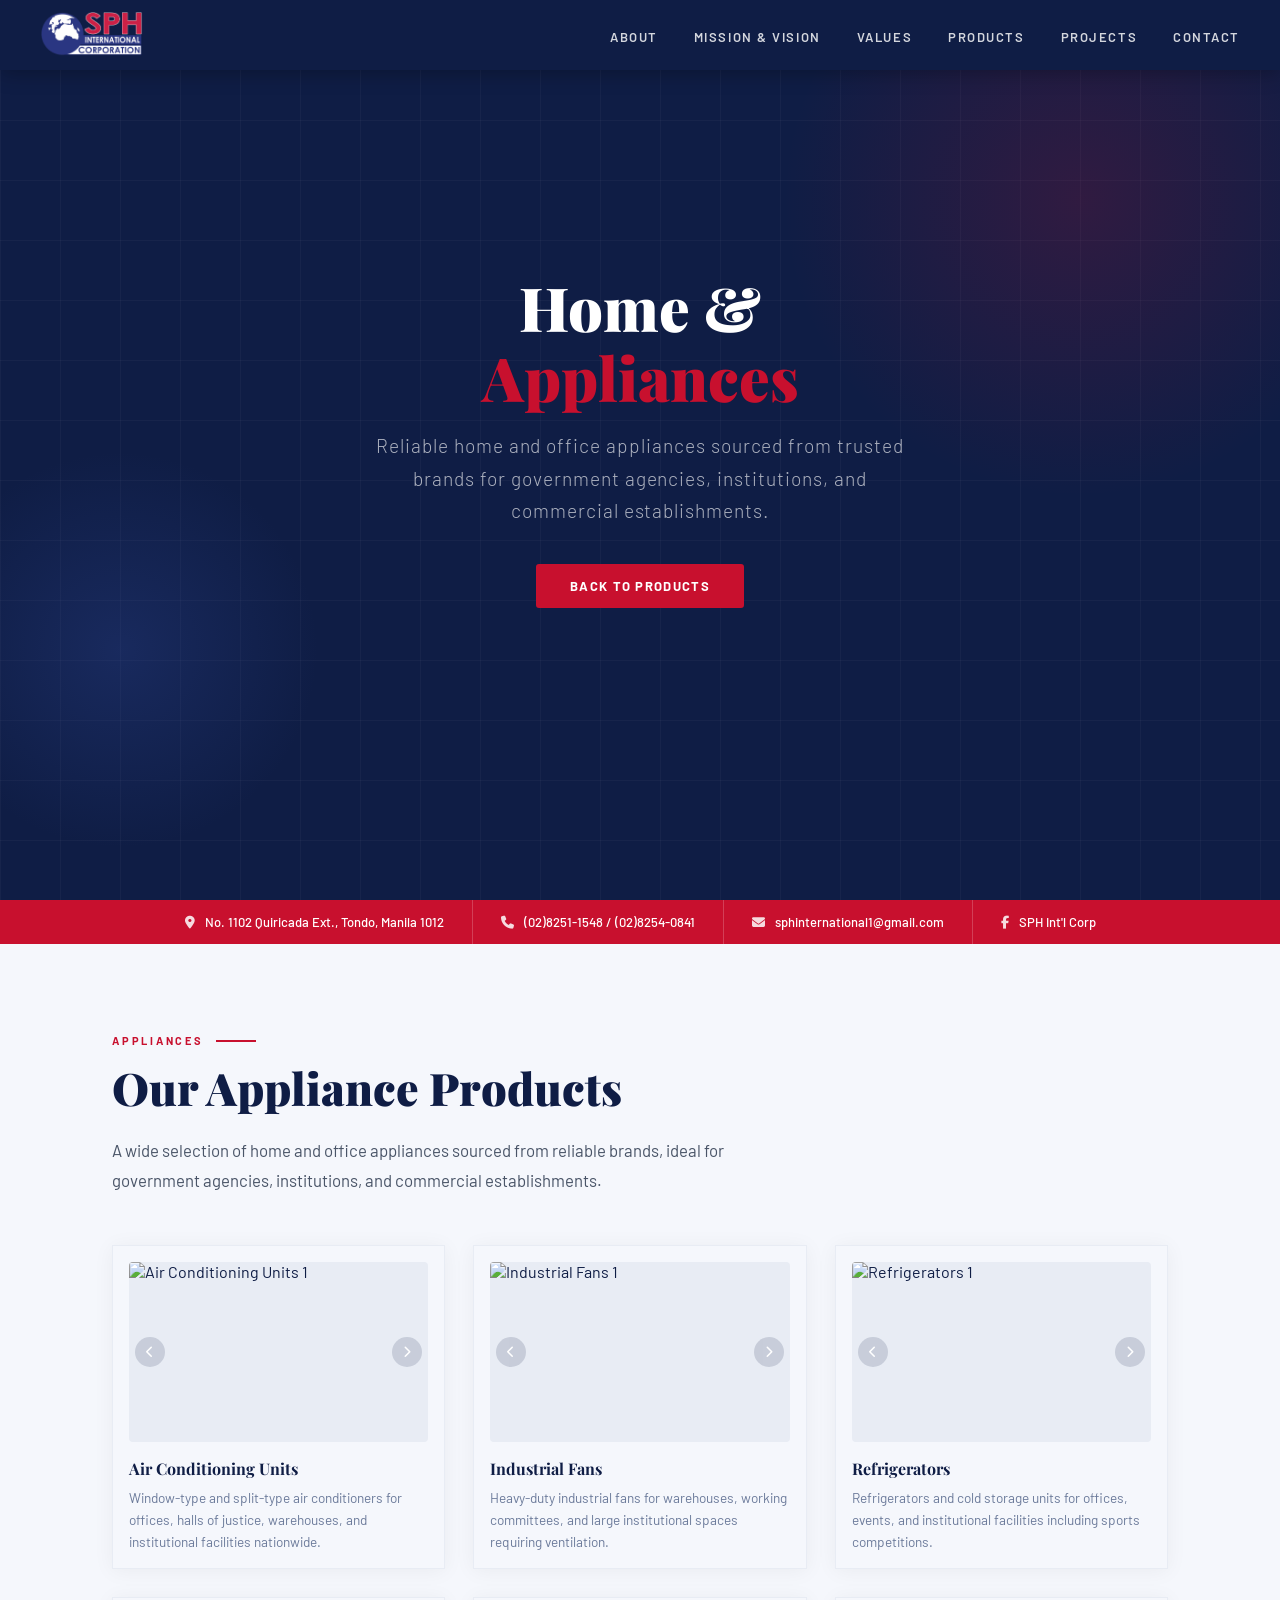
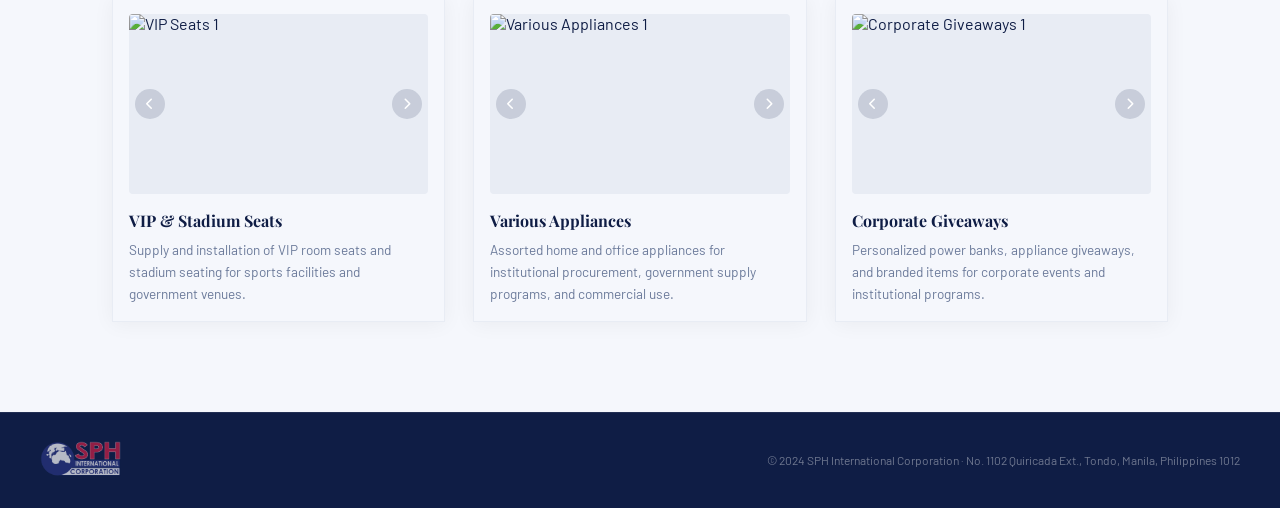
==== appliances.html @ 60ab0a53 "product-slideshow" ====
<!DOCTYPE html>
<html lang="en">
<head>
<meta charset="UTF-8">
<meta name="viewport" content="width=device-width, initial-scale=1.0">
<title>Appliances - SPH International Corporation</title>
<link rel="preconnect" href="https://fonts.googleapis.com">
<link href="https://fonts.googleapis.com/css2?family=Playfair+Display:wght@700;900&family=Barlow:wght@300;400;500;600;700&display=swap" rel="stylesheet">
<link rel="stylesheet" href="https://cdnjs.cloudflare.com/ajax/libs/font-awesome/6.4.0/css/all.min.css">
<link rel="stylesheet" href="style.css">
</head>
<body class="product-page">

<!-- NAV -->
<nav>
  <div class="nav-logo">
    <a href="index.html"><img src="src/sph1.png" alt="SPH International Corporation"></a>
  </div>
  <ul class="nav-links" id="navLinks">
    <li><a href="index.html#about">About</a></li>
    <li><a href="index.html#mission">Mission & Vision</a></li>
    <li><a href="index.html#values">Values</a></li>
    <li><a href="index.html#products">Products</a></li>
    <li><a href="index.html#projects">Projects</a></li>
    <li><a href="index.html#contact">Contact</a></li>
  </ul>
  <div class="hamburger" id="hamburger" onclick="toggleNav()">
    <span></span><span></span><span></span>
  </div>
</nav>

<!-- HERO -->
<section class="hero">
  <div class="hero-grid"></div>
  <div class="hero-accent"></div>
  <div class="hero-accent2"></div>
  <div class="hero-content">
    <h1 class="hero-tagline">Home &<br><span>Appliances</span></h1>
    <p class="hero-sub">Reliable home and office appliances sourced from trusted brands for government agencies, institutions, and commercial establishments.</p>
    <div class="hero-cta">
      <a href="index.html#products" class="btn btn-red">Back to Products</a>
    </div>
  </div>
</section>

<!-- CONTACT BAR -->
<div class="contact-bar">
  <div class="contact-item">
    <i class="fas fa-map-marker-alt"></i>
    <a href="https://maps.app.goo.gl/wtPegKEpS8rx8wV39" target="_blank" rel="noopener noreferrer">No. 1102 Quiricada Ext., Tondo, Manila 1012</a>
  </div>
  <div class="contact-item">
    <i class="fas fa-phone"></i>
    (02)8251-1548 / (02)8254-0841
  </div>
  <div class="contact-item">
    <i class="fas fa-envelope"></i>
    <a href="https://mail.google.com/mail/?view=cm&to=sphinternational1@gmail.com" target="_blank">sphinternational1@gmail.com</a>
  </div>
  <div class="contact-item">
    <i class="fa-brands fa-facebook-f"></i>
    <a href="https://www.facebook.com/sphic.corp" target="_blank" rel="noopener noreferrer">SPH Int'l Corp</a>
  </div>
</div>

<!-- PRODUCTS -->
<section id="products" class="products-section">
  <div class="container">
    <div class="reveal">
      <div class="section-label">Appliances</div>
      <h2>Our Appliance Products</h2>
      <p class="lead">A wide selection of home and office appliances sourced from reliable brands, ideal for government agencies, institutions, and commercial establishments.</p>
    </div>
    <div class="products-grid">
      <div class="product-card reveal">
        <div class="product-image card-slider" id="airconSlider">
          <div class="card-slides">
            <img src="src/products/appliances/aircon.jpg" alt="Air Conditioning Units 1">
            <img src="src/products/appliances/aircon-2.jpg" alt="Air Conditioning Units 2">
            <img src="src/products/appliances/aircon-3.jpg" alt="Air Conditioning Units 3">
          </div>
          <button class="card-prev" onclick="cardSlide('airconSlider',-1)"><i class="fas fa-chevron-left"></i></button>
          <button class="card-next" onclick="cardSlide('airconSlider',1)"><i class="fas fa-chevron-right"></i></button>
        </div>
        <h3>Air Conditioning Units</h3>
        <p>Window-type and split-type air conditioners for offices, halls of justice, warehouses, and institutional facilities nationwide.</p>
      </div>
      <div class="product-card reveal">
        <div class="product-image card-slider" id="fansSlider">
          <div class="card-slides">
            <img src="src/products/appliances/fans.jpg" alt="Industrial Fans 1">
            <img src="src/products/appliances/fans-2.jpg" alt="Industrial Fans 2">
            <img src="src/products/appliances/fans-3.jpg" alt="Industrial Fans 3">
          </div>
          <button class="card-prev" onclick="cardSlide('fansSlider',-1)"><i class="fas fa-chevron-left"></i></button>
          <button class="card-next" onclick="cardSlide('fansSlider',1)"><i class="fas fa-chevron-right"></i></button>
        </div>
        <h3>Industrial Fans</h3>
        <p>Heavy-duty industrial fans for warehouses, working committees, and large institutional spaces requiring ventilation.</p>
      </div>
      <div class="product-card reveal">
        <div class="product-image card-slider" id="fridgeSlider">
          <div class="card-slides">
            <img src="src/products/appliances/refrigerators.jpg" alt="Refrigerators 1">
            <img src="src/products/appliances/refrigerators-2.jpg" alt="Refrigerators 2">
            <img src="src/products/appliances/refrigerators-3.jpg" alt="Refrigerators 3">
          </div>
          <button class="card-prev" onclick="cardSlide('fridgeSlider',-1)"><i class="fas fa-chevron-left"></i></button>
          <button class="card-next" onclick="cardSlide('fridgeSlider',1)"><i class="fas fa-chevron-right"></i></button>
        </div>
        <h3>Refrigerators</h3>
        <p>Refrigerators and cold storage units for offices, events, and institutional facilities including sports competitions.</p>
      </div>
      <div class="product-card reveal">
        <div class="product-image card-slider" id="vipSlider">
          <div class="card-slides">
            <img src="src/products/appliances/vip-seats.jpg" alt="VIP Seats 1">
            <img src="src/products/appliances/vip-seats-2.jpg" alt="VIP Seats 2">
            <img src="src/products/appliances/vip-seats-3.jpg" alt="VIP Seats 3">
          </div>
          <button class="card-prev" onclick="cardSlide('vipSlider',-1)"><i class="fas fa-chevron-left"></i></button>
          <button class="card-next" onclick="cardSlide('vipSlider',1)"><i class="fas fa-chevron-right"></i></button>
        </div>
        <h3>VIP & Stadium Seats</h3>
        <p>Supply and installation of VIP room seats and stadium seating for sports facilities and government venues.</p>
      </div>
      <div class="product-card reveal">
        <div class="product-image card-slider" id="variousSlider">
          <div class="card-slides">
            <img src="src/products/appliances/various.jpg" alt="Various Appliances 1">
            <img src="src/products/appliances/various-2.jpg" alt="Various Appliances 2">
            <img src="src/products/appliances/various-3.jpg" alt="Various Appliances 3">
          </div>
          <button class="card-prev" onclick="cardSlide('variousSlider',-1)"><i class="fas fa-chevron-left"></i></button>
          <button class="card-next" onclick="cardSlide('variousSlider',1)"><i class="fas fa-chevron-right"></i></button>
        </div>
        <h3>Various Appliances</h3>
        <p>Assorted home and office appliances for institutional procurement, government supply programs, and commercial use.</p>
      </div>
      <div class="product-card reveal">
        <div class="product-image card-slider" id="giveawaysSlider">
          <div class="card-slides">
            <img src="src/products/appliances/giveaways.jpg" alt="Corporate Giveaways 1">
            <img src="src/products/appliances/giveaways-2.jpg" alt="Corporate Giveaways 2">
            <img src="src/products/appliances/giveaways-3.jpg" alt="Corporate Giveaways 3">
          </div>
          <button class="card-prev" onclick="cardSlide('giveawaysSlider',-1)"><i class="fas fa-chevron-left"></i></button>
          <button class="card-next" onclick="cardSlide('giveawaysSlider',1)"><i class="fas fa-chevron-right"></i></button>
        </div>
        <h3>Corporate Giveaways</h3>
        <p>Personalized power banks, appliance giveaways, and branded items for corporate events and institutional programs.</p>
      </div>
    </div>
  </div>
</section>

<!-- FOOTER -->
<footer>
  <div class="footer-logo">
    <img src="src/sph1.png" alt="SPH International Corporation">
  </div>
  <p>&copy; 2024 SPH International Corporation &middot; No. 1102 Quiricada Ext., Tondo, Manila, Philippines 1012</p>
</footer>

<!-- BACK TO TOP -->
<div id="backToTop"><i class="fas fa-arrow-up"></i></div>

<script src="script.js"></script>
</body>
</html>
---- style.css ----
:root {
    --red: #C8102E;
    --red-dark: #9B0A22;
    --red-light: #e8203e;
    --blue: #1B2F6B;
    --blue-dark: #0f1d45;
    --blue-mid: #253d8a;
    --blue-light: #3350a8;
    --white: #ffffff;
    --off-white: #f5f7fc;
    --gray: #e8ecf4;
  }

  * { margin: 0; padding: 0; box-sizing: border-box; }

  html { scroll-behavior: smooth; }

  body {
    font-family: 'Barlow', sans-serif;
    background: var(--white);
    color: var(--blue-dark);
    overflow-x: hidden;
  }

  /* ── NAV ── */
  nav {
    position: fixed; top: 0; width: 100%; z-index: 100;
    background: var(--blue-dark);
    display: flex; align-items: center; justify-content: space-between;
    padding: 0 40px; height: 70px;
    box-shadow: 0 2px 20px rgba(0,0,0,0.3);
  }
  .nav-logo img { height: 46px; }
  .nav-links { display: flex; gap: 36px; list-style: none; }
  .nav-links a {
    color: rgba(255,255,255,0.82); font-size: 13px; font-weight: 600;
    letter-spacing: 0.12em; text-decoration: none; text-transform: uppercase;
    transition: color 0.2s;
  }
  .nav-links a:hover { color: var(--red-light); }
  .hamburger { display: none; flex-direction: column; gap: 5px; cursor: pointer; }
  .hamburger span { width: 26px; height: 2px; background: white; display: block; transition: 0.3s; }
  .hamburger.is-open span:nth-child(1) { transform: translateY(7px) rotate(45deg); }
  .hamburger.is-open span:nth-child(2) { opacity: 0; }
  .hamburger.is-open span:nth-child(3) { transform: translateY(-7px) rotate(-45deg); }

  /* ── HERO ── */
  .hero {
    min-height: 100vh; padding-top: 70px;
    background: var(--blue-dark);
    display: flex; align-items: center; justify-content: center;
    position: relative; overflow: hidden;
    flex-direction: column;
  }
  .hero-video {
    position: absolute; inset: 0;
    width: 100%; height: 100%;
    object-fit: cover;
    opacity: 0.3;
    z-index: 0;
  }
  .hero-grid {
    position: absolute; inset: 0;
    background-image:
      linear-gradient(rgba(255,255,255,0.03) 1px, transparent 1px),
      linear-gradient(90deg, rgba(255,255,255,0.03) 1px, transparent 1px);
    background-size: 60px 60px;
  }
  .hero-accent {
    position: absolute; right: -100px; top: -100px;
    width: 600px; height: 600px; border-radius: 50%;
    background: radial-gradient(circle, rgba(200,16,46,0.18) 0%, transparent 70%);
    pointer-events: none;
  }
  .hero-accent2 {
    position: absolute; left: -80px; bottom: 50px;
    width: 400px; height: 400px; border-radius: 50%;
    background: radial-gradient(circle, rgba(53,80,168,0.25) 0%, transparent 70%);
    pointer-events: none;
  }
  .hero-content {
    position: relative; z-index: 2;
    text-align: center; padding: 60px 20px;
    animation: fadeUp 1s ease both;
  }
  .hero-logo { height: 120px; margin-bottom: 30px; filter: drop-shadow(0 4px 24px rgba(0,0,0,0.5)); }
  .hero-tagline {
    font-family: 'Playfair Display', serif;
    font-size: clamp(2rem, 5vw, 3.8rem);
    font-weight: 900; color: var(--white); line-height: 1.15;
    margin-bottom: 18px;
  }
  .hero-tagline span { color: var(--red); }
 .hero-sub {
    font-size: clamp(1rem, 2vw, 1.2rem); color: rgba(255,255,255,0.65);
    font-weight: 300; letter-spacing: 0.05em; max-width: 560px; margin: 0 auto 36px;
    line-height: 1.7;
  }
  .hero-cta {
    display: inline-flex; gap: 16px; flex-wrap: wrap; justify-content: center;
  }
  .btn {
    padding: 14px 34px; border-radius: 3px; font-size: 13px;
    font-weight: 700; letter-spacing: 0.1em; text-transform: uppercase;
    text-decoration: none; cursor: pointer; border: none;
    transition: all 0.25s;
  }
  .btn-red { background: var(--red); color: white; }
  .btn-red:hover { background: var(--red-dark); transform: translateY(-2px); box-shadow: 0 8px 24px rgba(200,16,46,0.4); }
  .btn-outline { background: transparent; color: white; border: 2px solid rgba(255,255,255,0.4); }
  .btn-outline:hover { border-color: white; background: rgba(255,255,255,0.08); transform: translateY(-2px); }

  /* ── CONTACT BAR ── */
  .contact-bar {
    background: var(--red);
    display: flex; justify-content: center; flex-wrap: wrap; gap: 0;
  }
  .contact-item {
    display: flex; align-items: center; gap: 10px;
    padding: 14px 28px; color: white; font-size: 13px; font-weight: 500;
    border-right: 1px solid rgba(255,255,255,0.2);
  }
  .contact-item:last-child { border-right: none; }
  .contact-item i { flex-shrink: 0; opacity: 0.85; color: white; }
  .contact-item a { color: white; text-decoration: none; }

  /* ── SECTIONS ── */
  section { padding: 90px 0; }
  .container { max-width: 1120px; margin: 0 auto; padding: 0 32px; }
  .section-label {
    font-size: 11px; font-weight: 700; letter-spacing: 0.25em;
    text-transform: uppercase; color: var(--red);
    display: flex; align-items: center; gap: 12px; margin-bottom: 14px;
  }
  .section-label::after { content: ''; flex: 0 0 40px; height: 2px; background: var(--red); }
  h2 {
    font-family: 'Playfair Display', serif; font-size: clamp(1.8rem, 4vw, 2.8rem);
    font-weight: 900; color: var(--blue-dark); line-height: 1.2; margin-bottom: 20px;
  }
  .lead {
    font-size: 1.05rem; color: #4a5568; line-height: 1.8; max-width: 680px;
  }

  /* ── ABOUT ── */
  .about-wrap {
    display: grid; grid-template-columns: 1fr 1fr; gap: 80px; align-items: center;
  }
  .about-visual {
    position: relative;
  }
  .about-box {
    background: var(--blue-dark); border-radius: 4px;
    padding: 50px 40px; color: white;
    position: relative; overflow: hidden;
  }
  .about-box::before {
    content: '2004'; position: absolute;
    right: -20px; bottom: -40px;
    font-size: 120px; font-weight: 900; color: rgba(255,255,255,0.04);
    font-family: 'Playfair Display', serif; line-height: 1; pointer-events: none;
  }
  .about-box-tag {
    font-size: 15px; font-weight: 700; letter-spacing: 0.2em; color: var(--white);
    text-transform: uppercase; margin-bottom: 20px;
  }
  .stat-row { display: flex; gap: 40px; margin-top: 32px; }
  .stat-num {
    font-family: 'Playfair Display', serif; font-size: 3rem; font-weight: 900;
    color: white; line-height: 1;
  }
  .stat-num span { color: var(--red); }
  .stat-label { font-size: 12px; color: rgba(255,255,255,0.5); letter-spacing: 0.1em; text-transform: uppercase; margin-top: 6px; }
  .about-box p { font-size: 1rem; color: rgba(255,255,255,0.75); line-height: 1.8; }

  /* ── MISSION VISION ── */
  .mv-section { background: var(--off-white); }
  .mv-grid { display: grid; grid-template-columns: repeat(auto-fit, minmax(300px, 1fr)); gap: 32px; margin-top: 50px; }
  .mv-card {
    background: white; border-radius: 4px; padding: 44px 40px;
    border-top: 4px solid var(--blue);
    box-shadow: 0 2px 30px rgba(0,0,0,0.06);
    transition: transform 0.3s, box-shadow 0.3s;
  }
  .mv-card:hover { transform: translateY(-6px); box-shadow: 0 12px 40px rgba(0,0,0,0.12); }
  .mv-card.red-top { border-top-color: var(--red); }
  .mv-icon {
    width: 52px; height: 52px; border-radius: 4px;
    display: flex; align-items: center; justify-content: center;
    margin-bottom: 22px; font-size: 24px; color: white;
  }
  .mv-icon.blue { background: var(--blue); color: white; }
  .mv-icon.red { background: var(--red); color: white; }
  .mv-card h3 {
    font-family: 'Playfair Display', serif; font-size: 1.5rem; font-weight: 700;
    color: var(--blue-dark); margin-bottom: 16px;
  }
  .mv-card p { font-size: 0.95rem; color: #5a6480; line-height: 1.8; }

  /* ── VALUES ── */
  .values-grid { display: grid; grid-template-columns: repeat(4, 1fr); gap: 24px; margin-top: 50px; }
  .value-card {
    background: var(--blue-dark); padding: 36px 28px; border-radius: 4px;
    position: relative; overflow: hidden;
    transition: transform 0.3s;
  }
  .value-card:hover { transform: translateY(-6px); }
  .value-card::after {
    content: ''; position: absolute; bottom: 0; left: 0; right: 0;
    height: 3px; background: var(--red);
    transform: scaleX(0); transform-origin: left; transition: transform 0.3s;
  }
  .value-card:hover::after { transform: scaleX(1); }
  .value-letter {
    font-family: 'Playfair Display', serif; font-size: clamp(1rem, 2vw, 1.4rem); font-weight: 900;
    color: rgba(248, 243, 243, 0.964); line-height: 1.2; margin-bottom: 16px;
    overflow-wrap: break-word; word-break: break-word;
  }
  .value-card h4 { font-size: clamp(0.75rem, 1.5vw, 0.85rem); font-weight: 700; letter-spacing: 0.2em; color: var(--red); text-transform: uppercase; margin-bottom: 12px; }
  .value-card p { font-size: clamp(0.8rem, 1.5vw, 0.88rem); color: rgba(255,255,255,0.65); line-height: 1.7; }

  /* ── PRODUCTS ── */
  .products-section { background: var(--off-white); }
  .products-grid { display: grid; grid-template-columns: repeat(3, 1fr); gap: 28px; margin-top: 50px; }
  .product-card { padding: 36px 32px;
    text-align: center; box-shadow: 0 2px 20px rgba(0,0,0,0.05);
    transition: all 0.3s; border: 1px solid var(--gray);
    display: flex; flex-direction: column;
  }
  .product-card:hover { box-shadow: 0 12px 40px rgba(27,47,107,0.15); transform: translateY(-5px); border-color: transparent; }
  .product-icon {
    width: 72px; height: 72px; border-radius: 50%;
    background: var(--blue-dark); display: flex; align-items: center; justify-content: center;
    margin: 0 auto 22px; font-size: 32px; color: white;
  }
  .product-card h3 { font-family: 'Playfair Display', serif; font-size: 1.15rem; font-weight: 700; color: var(--blue-dark); margin-bottom: 10px; }
  .product-card p { font-size: 0.88rem; color: #6b7a9a; line-height: 1.7; flex: 1; }

  .product-image { width: 100%; height: 180px; background: #e8ecf4; border-radius: 4px; overflow: hidden; margin-bottom: 16px; }
  .product-image img { width: 100%; height: 100%; object-fit: cover; }
  body.product-page .product-card { padding: 16px; text-align: left; display: flex; flex-direction: column; }
  body.product-page .product-card h3 { font-size: 1rem; margin: 0; }
  body.product-page .product-card p { font-size: 0.85rem; color: #6b7a9a; line-height: 1.6; margin-top: 8px; flex: 1; }
  body.product-page .products-grid { grid-template-columns: repeat(3, 1fr); }

  /* ── CARD SLIDER ── */
  .card-slider { position: relative; overflow: hidden; }
  .card-slides { display: flex; transition: transform 0.35s ease; height: 100%; }
  .card-slides img { flex: 0 0 100%; width: 100%; height: 100%; object-fit: cover; }
  .card-prev, .card-next {
    position: absolute; top: 50%; transform: translateY(-50%);
    background: rgba(15,29,69,0.15); color: white; border: none;
    width: 30px; height: 30px; border-radius: 50%; cursor: pointer;
    display: flex; align-items: center; justify-content: center;
    font-size: 12px; z-index: 5; transition: background 0.2s;
  }
  .card-prev:hover, .card-next:hover { background: var(--red); }
  .card-prev { left: 6px; }
  .card-next { right: 6px; }

  /* ── TOP CLIENTS ── */
  .clients-grid {
    display: grid; grid-template-columns: repeat(4, 1fr);
    gap: 24px; margin-top: 50px;
  }
  .client-card {
    padding: 24px 20px; display: flex; flex-direction: column; align-items: center; justify-content: center;
    border: 1px solid var(--gray); border-radius: 4px; gap: 14px;
    transition: box-shadow 0.3s, transform 0.3s;
  }
  .client-card:hover { box-shadow: 0 8px 30px rgba(27,47,107,0.1); transform: translateY(-4px); }
  .client-card img { max-width: 100%; max-height: 110px; object-fit: contain; }
  .client-name {
    font-size: 0.72rem; font-weight: 600; color: var(--blue-dark);
    text-align: center; line-height: 1.4; letter-spacing: 0.02em;
  }

  /* ── PROJECTS ── */
  .projects-section { background: var(--off-white); }
  .project-year { margin-top: 32px; }
  .project-year-label {
    font-family: 'Playfair Display', serif; font-size: 1.8rem; font-weight: 900;
    color: var(--blue-dark); margin-bottom: 0;
    display: flex; align-items: center; gap: 16px;
    cursor: pointer; user-select: none;
    padding: 16px 0;
  }
  .project-year-label::after { content: ''; flex: 1; height: 2px; background: var(--gray); }
  .project-chevron { font-size: 1rem; color: var(--red); transition: transform 0.3s; margin-left: 8px; }
  .project-collapse {
    max-height: 0; overflow: hidden;
    transition: max-height 0.4s ease;
  }
  .project-collapse.open { max-height: 9999px; }
  .project-table-wrap { overflow-x: auto; -webkit-overflow-scrolling: touch; margin-top: 12px; }
  .project-table {
    width: 100%; border-collapse: collapse; font-size: 0.95rem;
  }
  .project-table th {
    background: var(--blue-dark); color: white;
    padding: 14px 20px; text-align: left;
    font-size: 11px; font-weight: 700; letter-spacing: 0.15em; text-transform: uppercase;
  }
  .project-table td {
    padding: 14px 20px; border-bottom: 1px solid var(--gray); color: #4a5568;
    vertical-align: top;
  }
  .project-table tr:last-child td { border-bottom: none; }
  .project-table tr:hover td { background: #eef0f7; }
  .see-more-btn {
    margin-top: 12px; background: none; border: 2px solid var(--blue-dark);
    color: var(--blue-dark); padding: 10px 24px; border-radius: 3px;
    font-size: 13px; font-weight: 700; letter-spacing: 0.1em; text-transform: uppercase;
    cursor: pointer; display: flex; align-items: center; gap: 8px;
    transition: all 0.2s;
  }
  .see-more-btn:hover { background: var(--blue-dark); color: white; }

  /* ── CONTACT SECTION ── */
  .contact-section { background: var(--blue-dark); }
  .contact-section h2 { color: white; }
  .contact-section .section-label { color: #ef8097; }
  .contact-section .section-label::after { background: #ef8097; }
  .contact-grid { display: grid; grid-template-columns: 1fr 1fr; gap: 60px; margin-top: 50px; align-items: start; }
  .contact-info-item {
    display: flex; gap: 18px; margin-bottom: 28px;
  }
  .contact-icon {
    flex-shrink: 0; width: 44px; height: 44px; background: rgba(255,255,255,0.08);
    border-radius: 4px; display: flex; align-items: center; justify-content: center; font-size: 18px; color: white;
  }
  .contact-info-item h4 { font-size: 11px; letter-spacing: 0.2em; text-transform: uppercase; color: rgba(255,255,255,0.5); margin-bottom: 6px; }
  .contact-info-item p { color: rgba(255,255,255,0.85); font-size: 0.95rem; line-height: 1.6; }
  .contact-info-item p a { color: rgba(255,255,255,0.85); text-decoration: none; }
  .contact-info-item p a:hover { color: white; }
  .contact-form { display: flex; flex-direction: column; gap: 16px; }
  .form-group { display: flex; flex-direction: column; gap: 6px; }
  .form-group label { font-size: 11px; font-weight: 700; letter-spacing: 0.15em; text-transform: uppercase; color: rgba(255,255,255,0.5); }
  .form-group input, .form-group textarea {
    background: rgba(255,255,255,0.07); border: 1px solid rgba(255,255,255,0.12);
    border-radius: 3px; padding: 12px 16px; color: white; font-family: 'Barlow', sans-serif; font-size: 0.95rem;
    outline: none; transition: border-color 0.2s;
  }
  .form-group input:focus, .form-group textarea:focus { border-color: rgba(255,255,255,0.4); }
  .form-group textarea { resize: vertical; min-height: 100px; }
  .form-group input::placeholder, .form-group textarea::placeholder { color: rgba(255,255,255,0.3); }

  /* ── FOOTER ── */
  footer {
    background: var(--blue-dark); border-top: 1px solid rgba(255,255,255,0.08);
    padding: 28px 40px;
    display: flex; align-items: center; justify-content: space-between; flex-wrap: wrap; gap: 16px;
  }
  footer p { font-size: 12px; color: rgba(255,255,255,0.4); }
  .footer-logo img { height: 36px; opacity: 0.7; }

  /* ── BACK TO TOP ── */
  #backToTop {
    position: fixed; bottom: 40px; right: 40px; z-index: 99;
    width: 50px; height: 50px; border-radius: 50%;
    background: var(--red); color: white;
    display: flex; align-items: center; justify-content: center;
    cursor: pointer; opacity: 0; visibility: hidden;
    transition: opacity 0.3s, visibility 0.3s, transform 0.3s;
    box-shadow: 0 4px 12px rgba(200,16,46,0.3);
    font-size: 18px; font-weight: bold;
  }
  #backToTop.visible { opacity: 1; visibility: visible; }
  #backToTop:hover { transform: translateY(-4px); box-shadow: 0 8px 20px rgba(200,16,46,0.5); }
  #backToTop i { color: white; }
  #backToTop svg { width: 24px; height: 24px; }

  /* ── ANIMATIONS ── */
  @keyframes fadeUp {
    from { opacity: 0; transform: translateY(30px); }
    to { opacity: 1; transform: translateY(0); }
  }
  @keyframes bounce {
    0%, 100% { transform: translateX(-50%) translateY(0); }
    50% { transform: translateX(-50%) translateY(8px); }
  }

  .reveal {
    opacity: 0; transform: translateY(28px); transition: opacity 0.6s ease, transform 0.6s ease;
  }
  .reveal.visible { opacity: 1; transform: none; }

  /* ── TABLET / SMALL DESKTOP ── */
  @media (max-width: 900px) {
    nav { padding: 0 20px; }
    .nav-links {
      display: none; flex-direction: column;
      position: absolute; top: 70px; left: 0; right: 0;
      background: var(--blue-dark); padding: 20px; gap: 20px;
      box-shadow: 0 8px 24px rgba(0,0,0,0.3);
    }
    .nav-links.open { display: flex; }
    .hamburger { display: flex; }
    .about-wrap, .mv-grid, .contact-grid { grid-template-columns: 1fr; gap: 32px; }
    .values-grid { grid-template-columns: repeat(2, 1fr); }
    .products-grid { grid-template-columns: repeat(2, 1fr); }
    .clients-grid { grid-template-columns: repeat(3, 1fr); }
    body.product-page .products-grid { grid-template-columns: repeat(2, 1fr); }
    .stat-row { gap: 24px; }
    .contact-item { font-size: 11px; padding: 12px 16px; }
  }

  /* ── MOBILE ── */
  @media (max-width: 580px) {
    .values-grid, .products-grid, .clients-grid { grid-template-columns: repeat(2, 1fr); }
    body.product-page .products-grid { grid-template-columns: 1fr; }
    section { padding: 60px 0; }
    .hero-logo { height: 80px; }
    .hero-content { padding: 40px 16px; }
    footer { flex-direction: column; text-align: center; }
    .container { padding: 0 16px; }
    h2 { font-size: 1.6rem; }
    .lead { font-size: 0.95rem; }
    .about-box { padding: 32px 24px; }
    .stat-row { gap: 16px; flex-wrap: wrap; }
    .stat-num { font-size: 2.2rem; }
    .mv-card { padding: 28px 24px; }
    .value-card { padding: 28px 20px; }
    .value-letter { font-size: 1rem; }
    .product-card { padding: 20px 16px; }
    .product-icon { width: 60px; height: 60px; font-size: 28px; }
    .product-card h3 { font-size: 1rem; }
    .product-card p { font-size: 0.82rem; }
    .contact-bar { flex-direction: column; }
    .contact-item { border-right: none; border-bottom: 1px solid rgba(255,255,255,0.15); width: 100%; justify-content: center; padding: 12px 16px; font-size: 12px; }
    .contact-item:last-child { border-bottom: none; }
    .contact-grid { gap: 32px; }
    .contact-form { gap: 12px; }
    .form-group input, .form-group textarea { font-size: 16px; } /* prevent iOS zoom */
    footer { padding: 24px 16px; }
  }

  /* ── SMALL MOBILE (320px–400px) ── */
  @media (max-width: 400px) {
    nav { padding: 0 12px; height: 62px; }
    .nav-logo img { height: 38px; }
    .nav-links { top: 62px; padding: 16px; gap: 16px; }
    .nav-links a { font-size: 12px; }
    .hero-logo { height: 64px; margin-bottom: 20px; }
    .hero-tagline { font-size: 1.55rem; }
    .hero-sub { font-size: 0.9rem; }
    .hero-cta { gap: 10px; }
    .btn { padding: 11px 22px; font-size: 11px; }
    section { padding: 48px 0; }
    .container { padding: 0 14px; }
    h2 { font-size: 1.4rem; }
    .section-label { font-size: 10px; }
    .lead { font-size: 0.9rem; }
    .about-box { padding: 24px 18px; }
    .about-box-tag { font-size: 10px; }
    .about-box p { font-size: 0.88rem; }
    .stat-row { flex-direction: column; gap: 14px; }
    .stat-num { font-size: 2rem; }
    .stat-label { font-size: 11px; }
    .mv-card { padding: 24px 18px; }
    .mv-card h3 { font-size: 1.25rem; }
    .mv-card p { font-size: 0.88rem; }
    .mv-icon { width: 44px; height: 44px; }
    .value-letter { font-size: 0.95rem; }
    .value-card h4 { font-size: 0.78rem; }
    .value-card p { font-size: 0.82rem; }
    .product-icon { width: 60px; height: 60px; }
    .product-icon svg { width: 26px; height: 26px; }
    .product-card h3 { font-size: 0.95rem; }
    .product-card p { font-size: 0.82rem; }
    body.product-page .products-grid { grid-template-columns: 1fr; }
    .contact-icon { width: 38px; height: 38px; }
    .contact-info-item h4 { font-size: 10px; }
    .contact-info-item p { font-size: 0.85rem; }
    .form-group label { font-size: 10px; }
    .form-group input, .form-group textarea { padding: 10px 12px; font-size: 0.88rem; }
    footer p { font-size: 11px; }
    .footer-logo img { height: 30px; }
  }
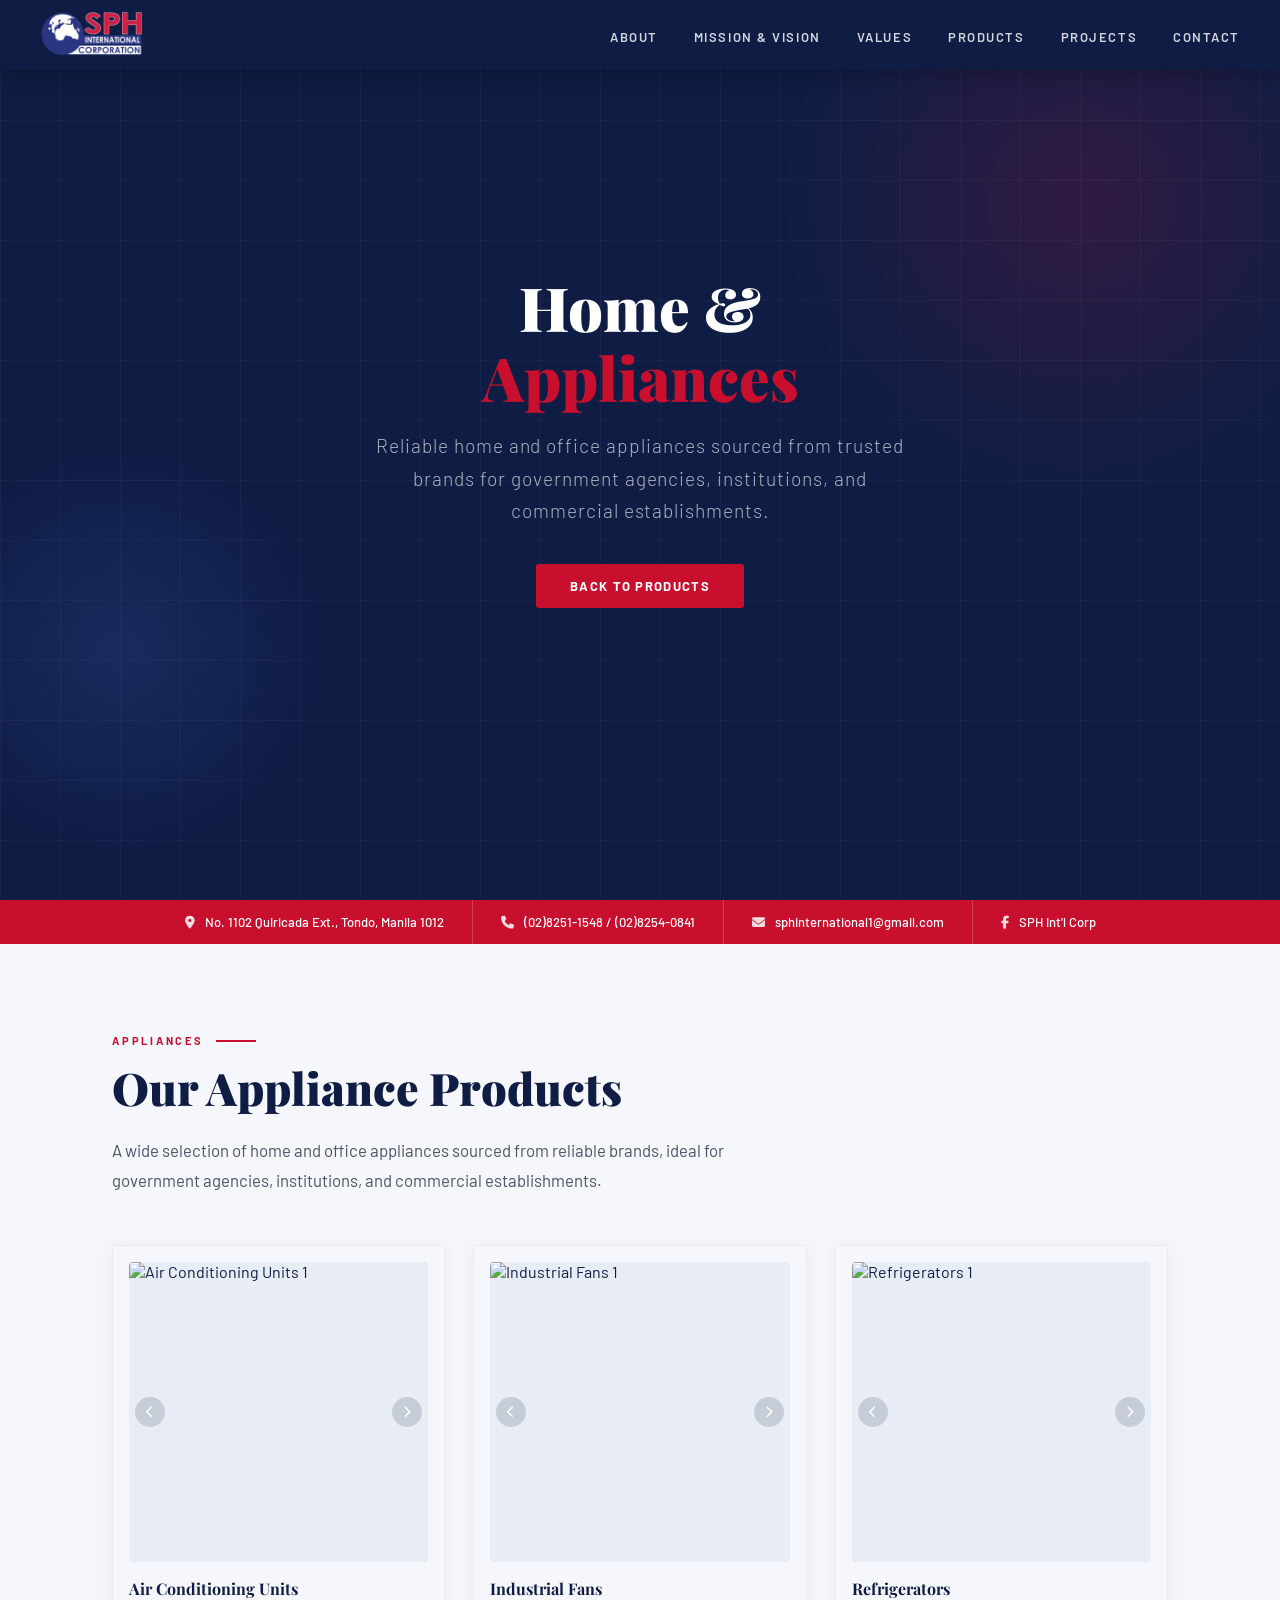
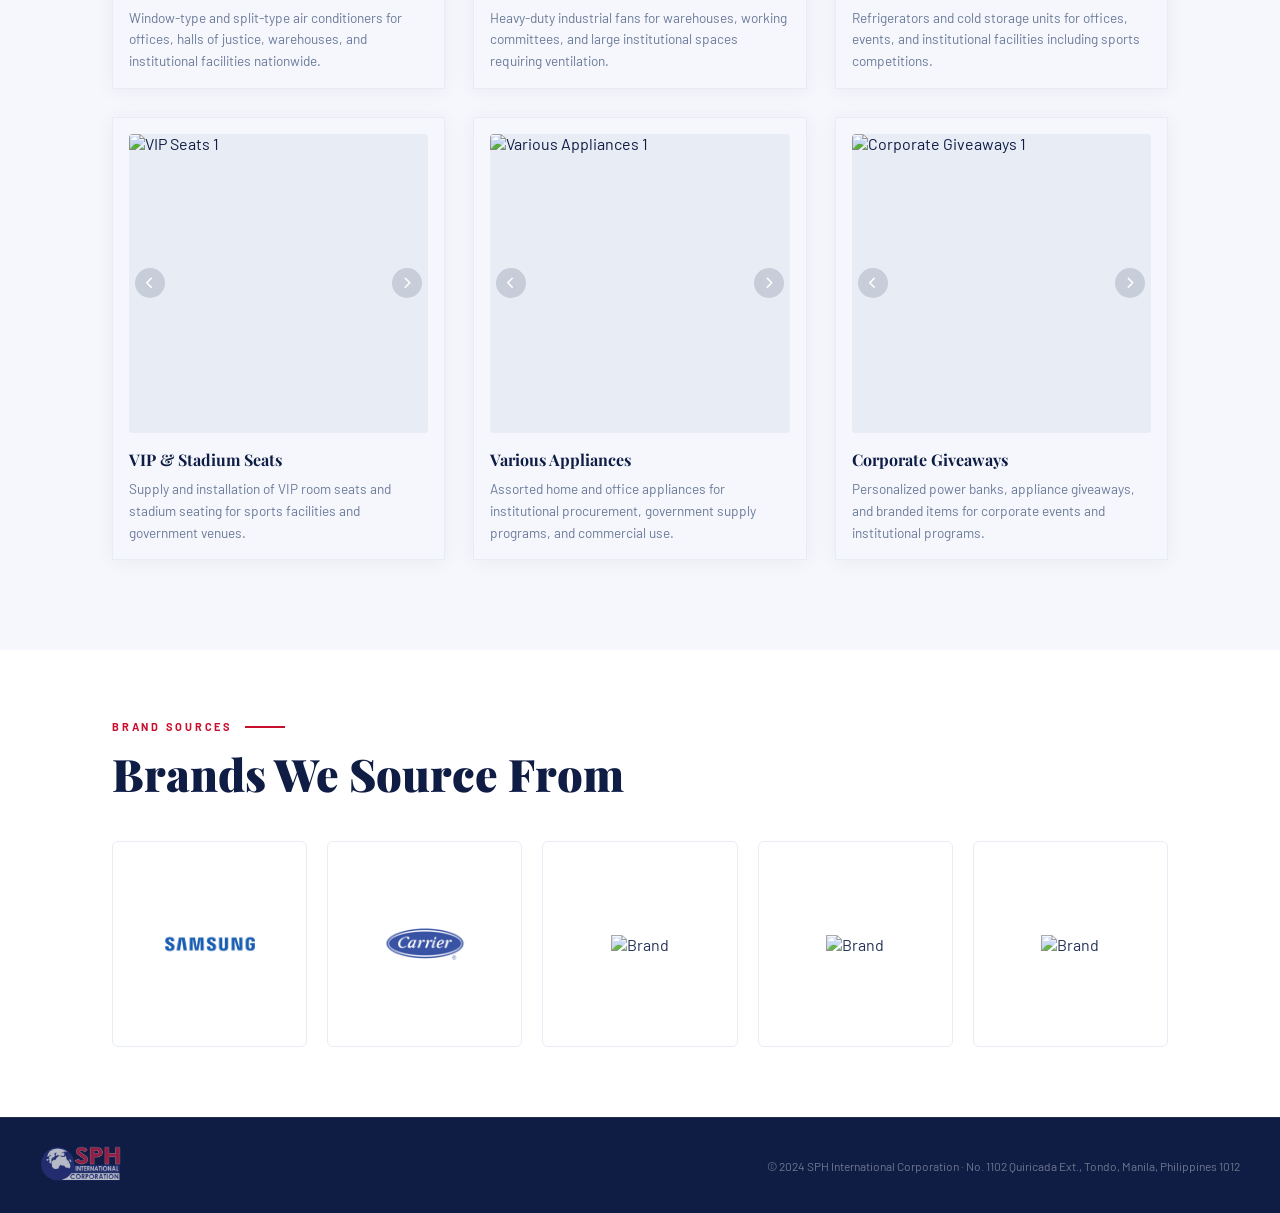
==== commit 6b48ad3b: "image" ====
--- a/appliances.html
+++ b/appliances.html
@@ -14,7 +14,7 @@
 <!-- NAV -->
 <nav>
   <div class="nav-logo">
-    <a href="index.html"><img src="src/sph1.png" alt="SPH International Corporation"></a>
+    <a href="index.html"><img src="src/companylogo/sph1.png" alt="SPH International Corporation"></a>
   </div>
   <ul class="nav-links" id="navLinks">
     <li><a href="index.html#about">About</a></li>
@@ -154,10 +154,27 @@
   </div>
 </section>
 
+<!-- BRANDS -->
+<section class="brands-section">
+  <div class="container">
+    <div class="reveal">
+      <div class="section-label">Brand Sources</div>
+      <h2>Brands We Source From</h2>
+    </div>
+    <div class="brands-grid reveal">
+      <div class="brand-logo-card"><img src="src/brands/samsung.jpg" alt="Samsung"></div>
+      <div class="brand-logo-card"><img src="src/brands/carrier.jpg" alt="Carrier"></div>
+      <div class="brand-logo-card"><img src="src/brands/brand-3.jpg" alt="Brand"></div>
+      <div class="brand-logo-card"><img src="src/brands/brand-4.jpg" alt="Brand"></div>
+      <div class="brand-logo-card"><img src="src/brands/brand-5.jpg" alt="Brand"></div>
+    </div>
+  </div>
+</section>
+
 <!-- FOOTER -->
 <footer>
   <div class="footer-logo">
-    <img src="src/sph1.png" alt="SPH International Corporation">
+    <img src="src/companylogo/sph1.png" alt="SPH International Corporation">
   </div>
   <p>&copy; 2024 SPH International Corporation &middot; No. 1102 Quiricada Ext., Tondo, Manila, Philippines 1012</p>
 </footer>
--- a/style.css
+++ b/style.css
@@ -235,17 +235,43 @@
   .product-card h3 { font-family: 'Playfair Display', serif; font-size: 1.15rem; font-weight: 700; color: var(--blue-dark); margin-bottom: 10px; }
   .product-card p { font-size: 0.88rem; color: #6b7a9a; line-height: 1.7; flex: 1; }
 
-  .product-image { width: 100%; height: 180px; background: #e8ecf4; border-radius: 4px; overflow: hidden; margin-bottom: 16px; }
+  .product-image { width: 100%; height: 200px; background: #e8ecf4; border-radius: 4px; overflow: hidden; margin-bottom: 16px; }
   .product-image img { width: 100%; height: 100%; object-fit: cover; }
   body.product-page .product-card { padding: 16px; text-align: left; display: flex; flex-direction: column; }
   body.product-page .product-card h3 { font-size: 1rem; margin: 0; }
   body.product-page .product-card p { font-size: 0.85rem; color: #6b7a9a; line-height: 1.6; margin-top: 8px; flex: 1; }
   body.product-page .products-grid { grid-template-columns: repeat(3, 1fr); }
 
+  /* ── BRANDS SECTION ── */
+  .brands-section { background: var(--white); padding: 70px 0; }
+  .brands-grid {
+    display: grid;
+    grid-template-columns: repeat(5, 1fr);
+    gap: 20px;
+    margin-top: 40px;
+  }
+  .brand-logo-card {
+    border: 1px solid var(--gray);
+    border-radius: 6px;
+    padding: 32px 24px;
+    display: flex;
+    align-items: center;
+    justify-content: center;
+    background: var(--white);
+    transition: box-shadow 0.25s, transform 0.25s;
+  }
+  .brand-logo-card:hover { box-shadow: 0 6px 24px rgba(27,47,107,0.1); transform: translateY(-3px); }
+  .brand-logo-card img { max-width: 100%; max-height: 140px; object-fit: contain; opacity: 0.9; transition: opacity 0.25s; }
+  .brand-logo-card:hover img { opacity: 1; }
+
+  @media (max-width: 900px) { .brands-grid { grid-template-columns: repeat(3, 1fr); } }
+  @media (max-width: 580px) { .brands-grid { grid-template-columns: repeat(3, 1fr); } }
+
   /* ── CARD SLIDER ── */
   .card-slider { position: relative; overflow: hidden; }
+  .card-slider.product-image { height: auto; aspect-ratio: 1 / 1; }
   .card-slides { display: flex; transition: transform 0.35s ease; height: 100%; }
-  .card-slides img { flex: 0 0 100%; width: 100%; height: 100%; object-fit: cover; }
+  .card-slides img { flex: 0 0 100%; width: 100%; height: 100%; object-fit: contain; }
   .card-prev, .card-next {
     position: absolute; top: 50%; transform: translateY(-50%);
     background: rgba(15,29,69,0.15); color: white; border: none;
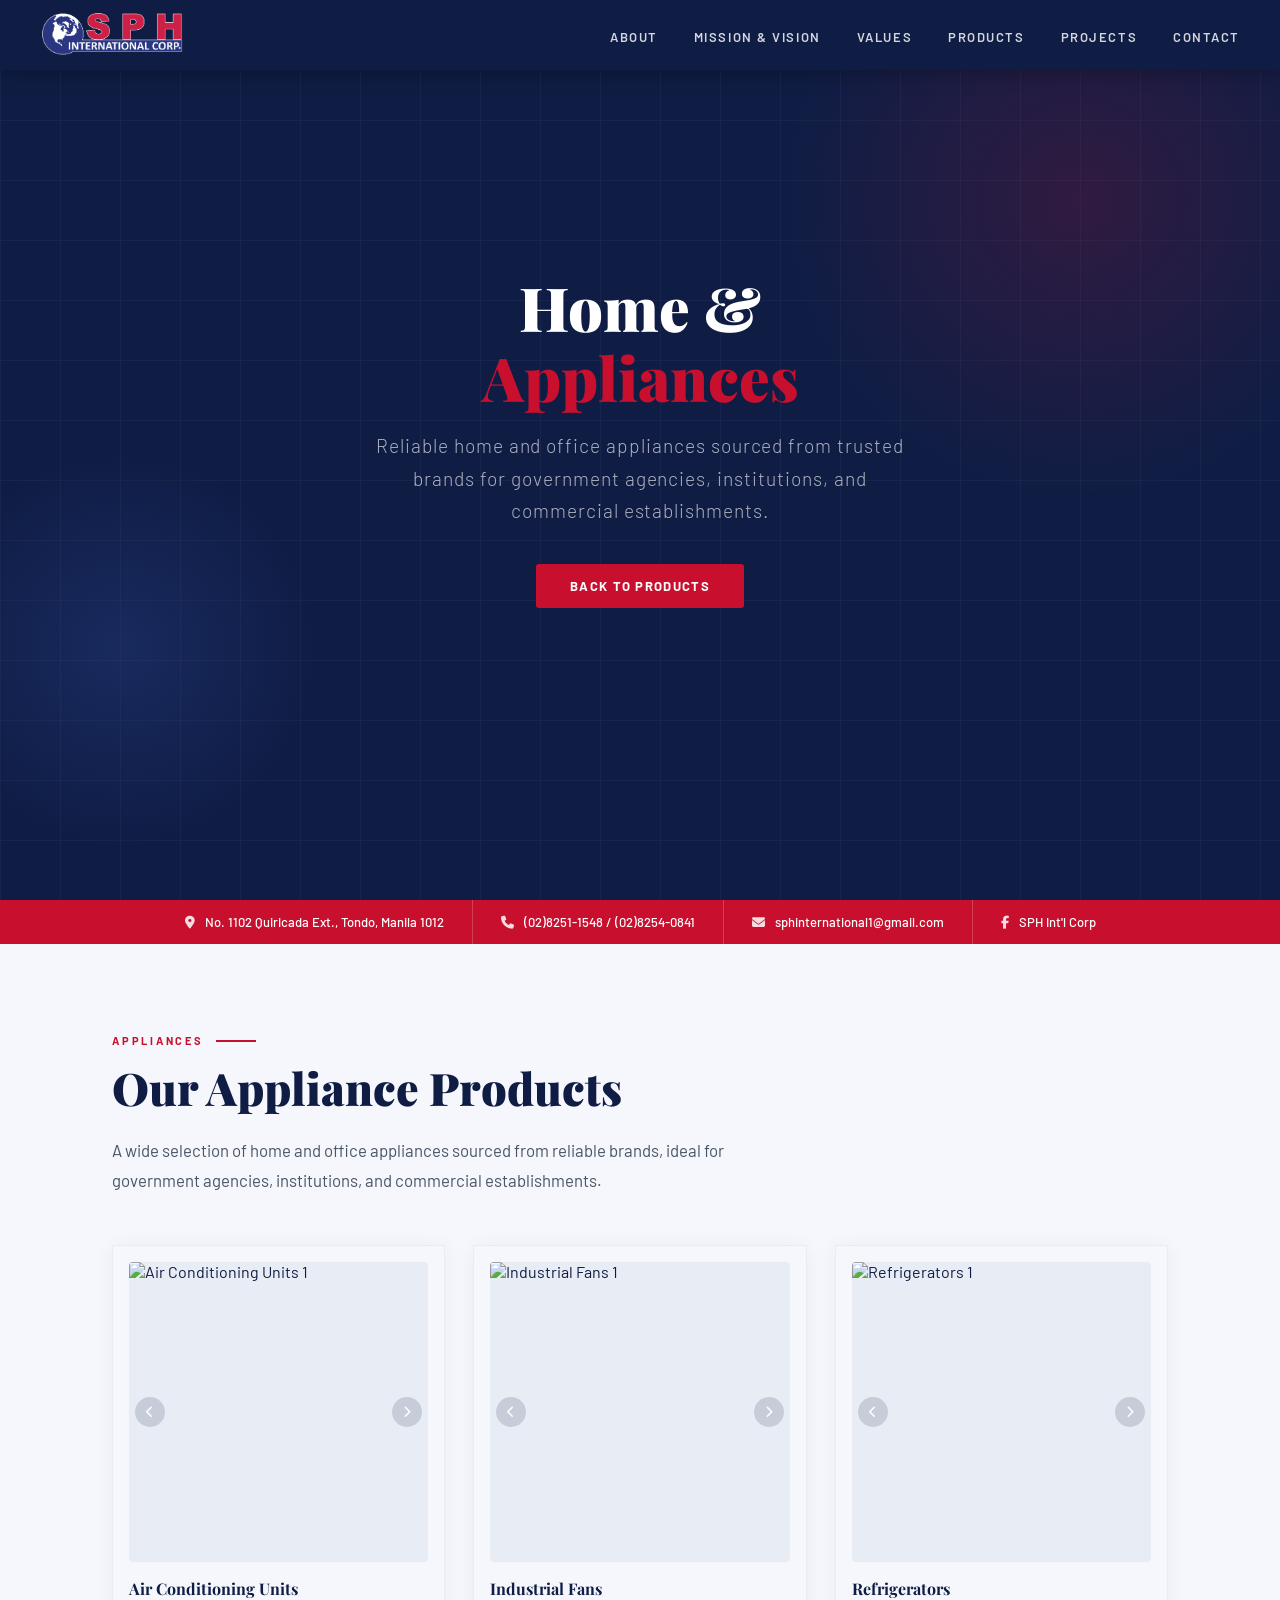
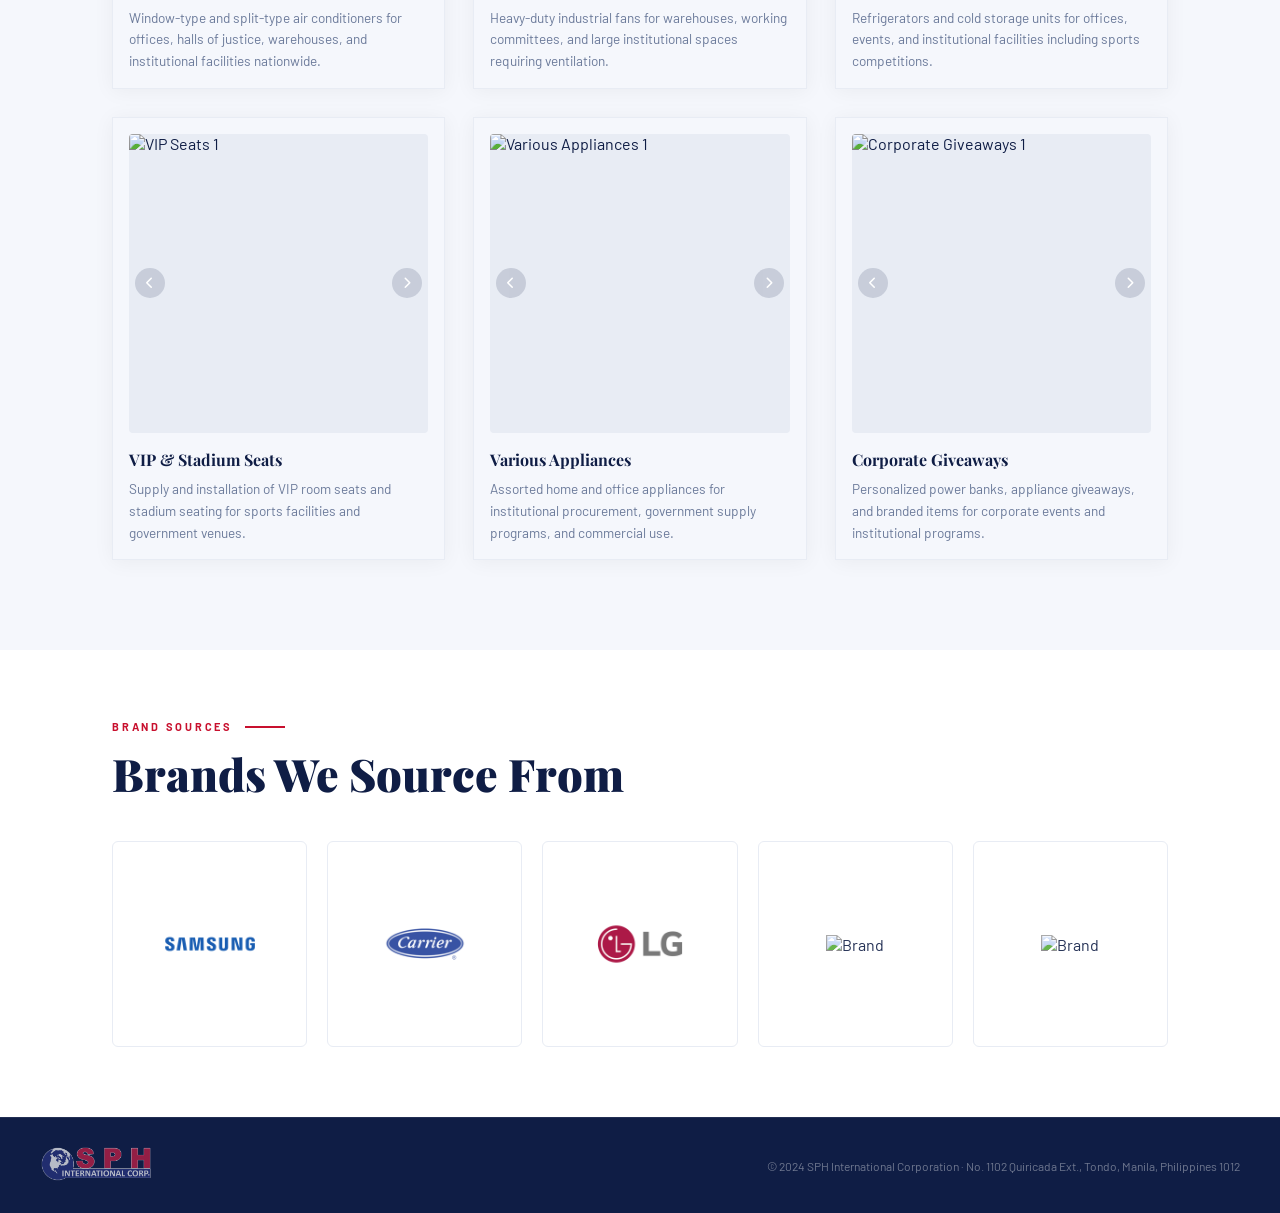
==== commit 51622064: "UPDATE" ====
--- a/appliances.html
+++ b/appliances.html
@@ -164,7 +164,7 @@
     <div class="brands-grid reveal">
       <div class="brand-logo-card"><img src="src/brands/samsung.jpg" alt="Samsung"></div>
       <div class="brand-logo-card"><img src="src/brands/carrier.jpg" alt="Carrier"></div>
-      <div class="brand-logo-card"><img src="src/brands/brand-3.jpg" alt="Brand"></div>
+      <div class="brand-logo-card"><img src="src/brands/lg.jpg" alt="LG"></div>
       <div class="brand-logo-card"><img src="src/brands/brand-4.jpg" alt="Brand"></div>
       <div class="brand-logo-card"><img src="src/brands/brand-5.jpg" alt="Brand"></div>
     </div>
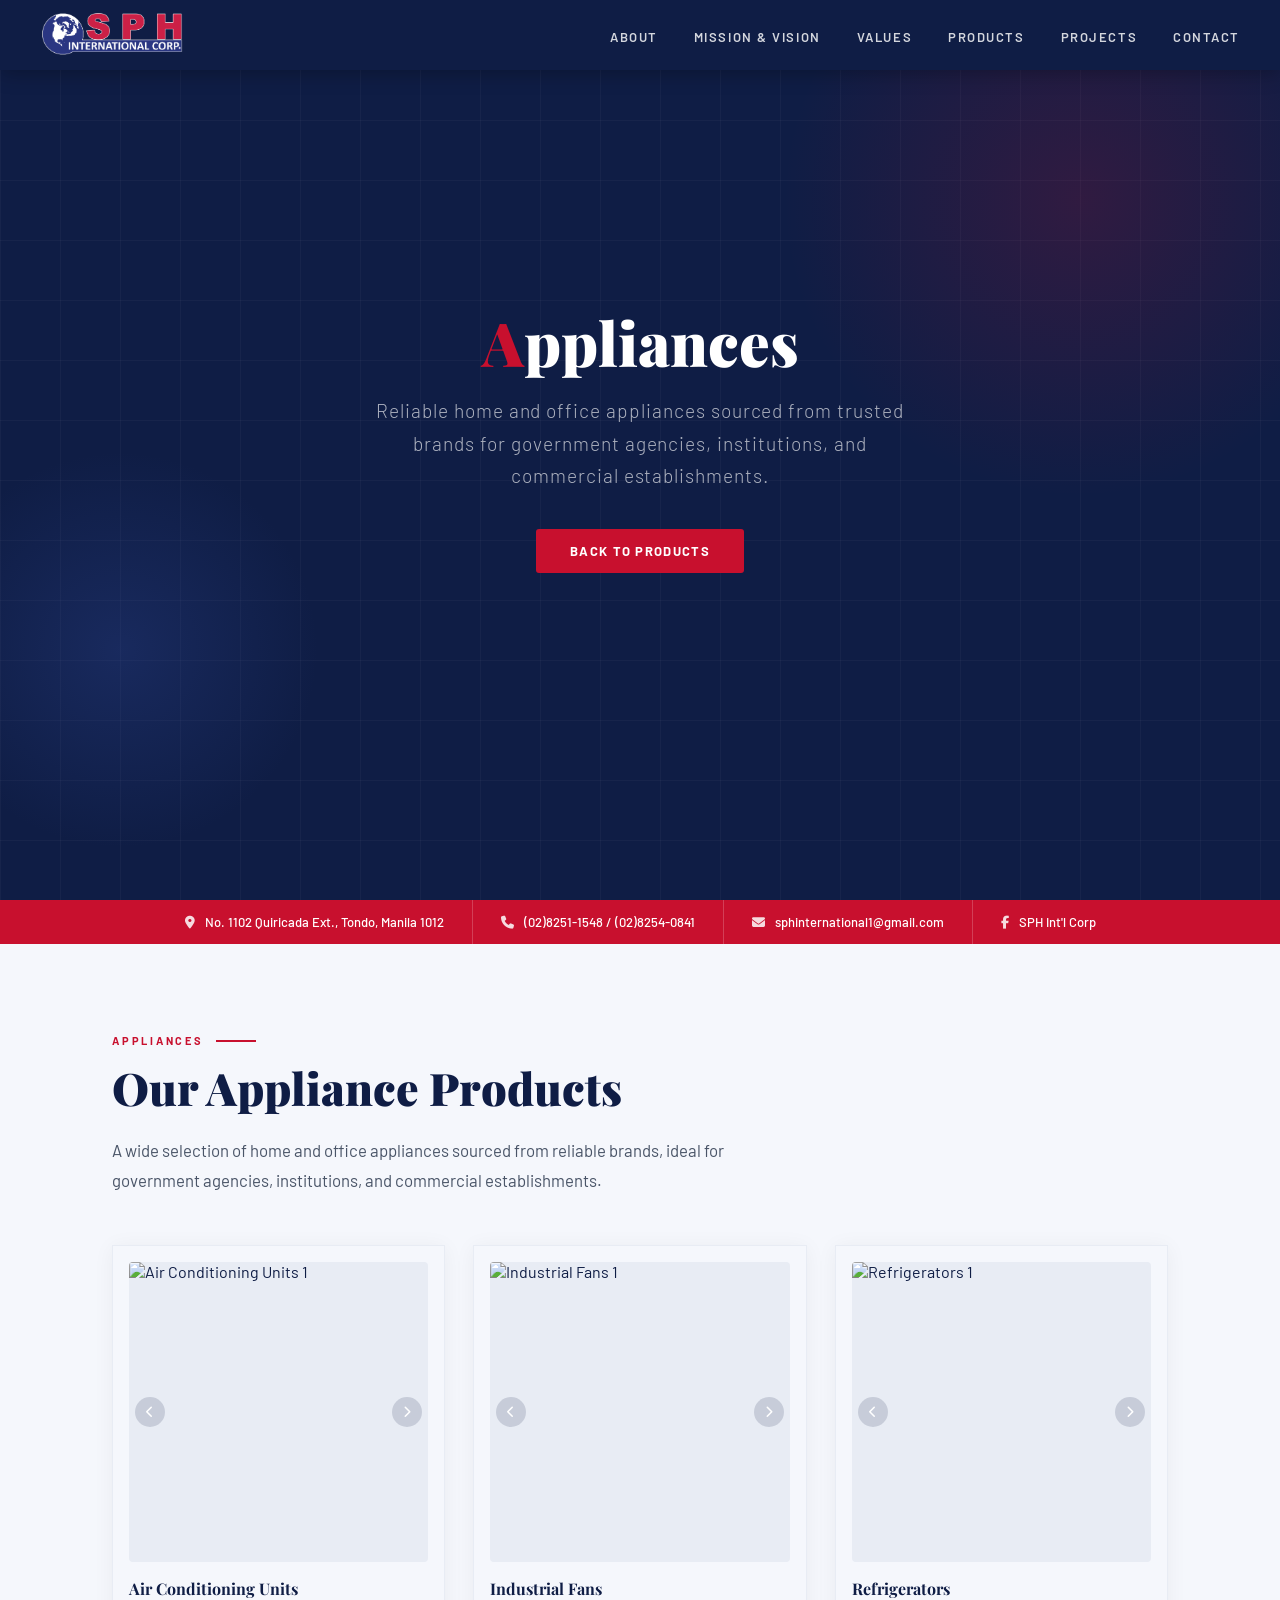
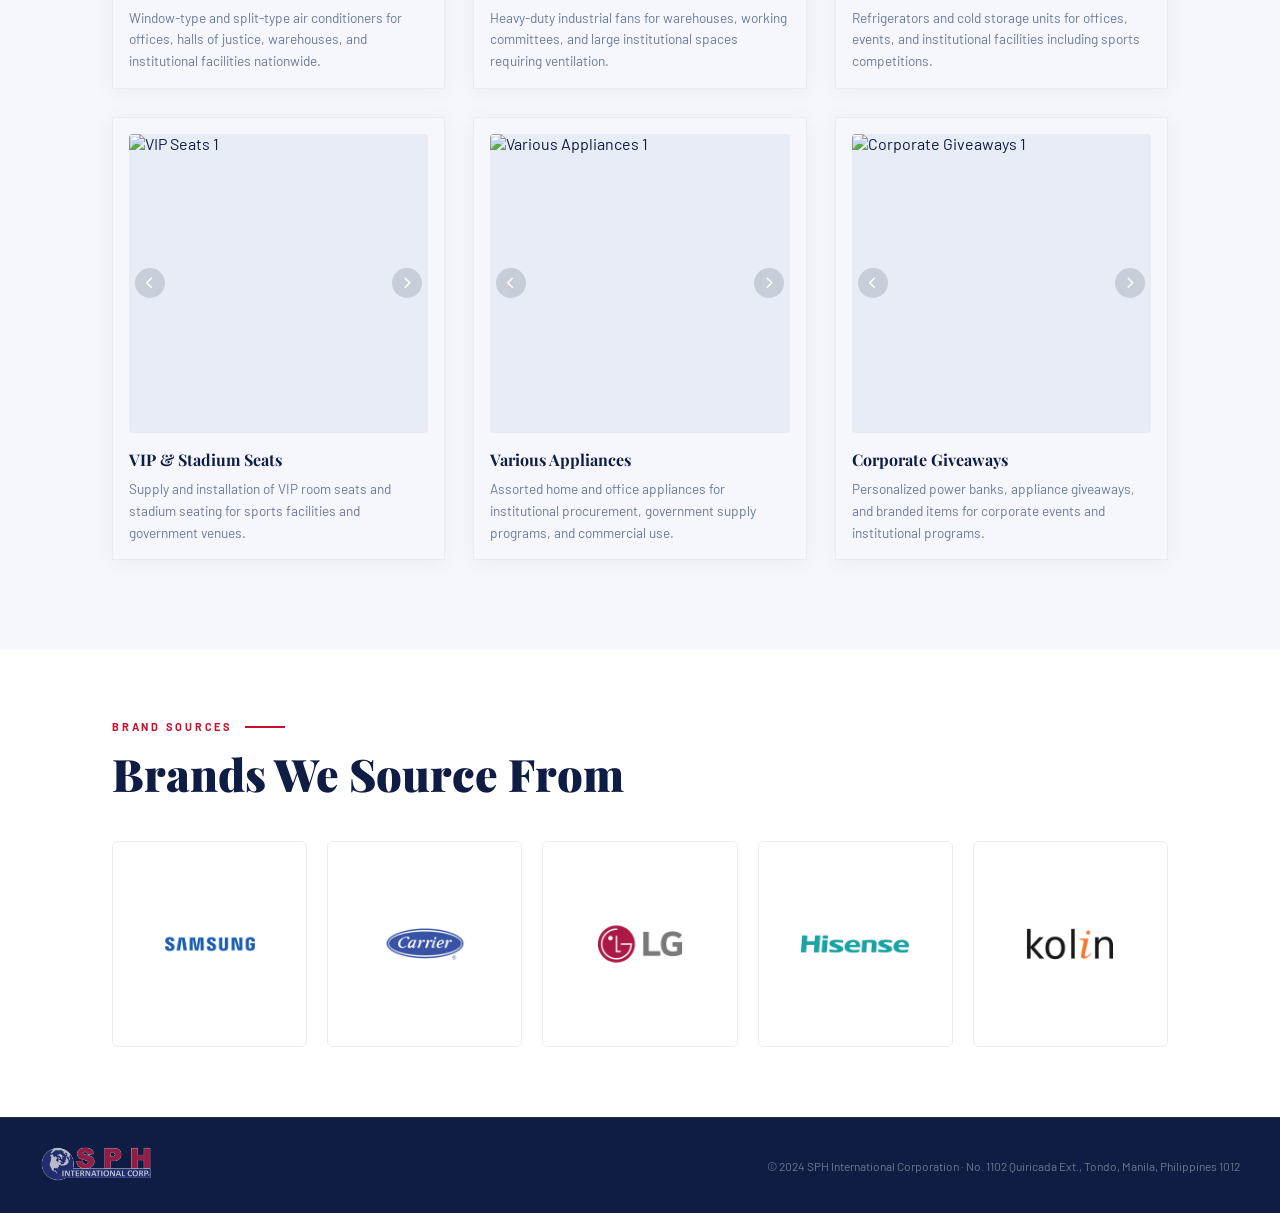
==== commit d932cd65: "update" ====
--- a/appliances.html
+++ b/appliances.html
@@ -11,7 +11,6 @@
 </head>
 <body class="product-page">
 
-<!-- NAV -->
 <nav>
   <div class="nav-logo">
     <a href="index.html"><img src="src/companylogo/sph1.png" alt="SPH International Corporation"></a>
@@ -29,13 +28,13 @@
   </div>
 </nav>
 
-<!-- HERO -->
 <section class="hero">
+  <div id="particles-js"></div>
   <div class="hero-grid"></div>
   <div class="hero-accent"></div>
   <div class="hero-accent2"></div>
   <div class="hero-content">
-    <h1 class="hero-tagline">Home &<br><span>Appliances</span></h1>
+    <h1 class="hero-tagline"><span>A</span>ppliances</h1>
     <p class="hero-sub">Reliable home and office appliances sourced from trusted brands for government agencies, institutions, and commercial establishments.</p>
     <div class="hero-cta">
       <a href="index.html#products" class="btn btn-red">Back to Products</a>
@@ -43,7 +42,6 @@
   </div>
 </section>
 
-<!-- CONTACT BAR -->
 <div class="contact-bar">
   <div class="contact-item">
     <i class="fas fa-map-marker-alt"></i>
@@ -55,7 +53,7 @@
   </div>
   <div class="contact-item">
     <i class="fas fa-envelope"></i>
-    <a href="https://mail.google.com/mail/?view=cm&to=sphinternational1@gmail.com" target="_blank">sphinternational1@gmail.com</a>
+    <a href="https://mail.google.com/mail/?view=cm&to=sphinternational1@gmail.com" target="_blank" rel="noopener noreferrer">sphinternational1@gmail.com</a>
   </div>
   <div class="contact-item">
     <i class="fa-brands fa-facebook-f"></i>
@@ -63,7 +61,6 @@
   </div>
 </div>
 
-<!-- PRODUCTS -->
 <section id="products" class="products-section">
   <div class="container">
     <div class="reveal">
@@ -154,7 +151,6 @@
   </div>
 </section>
 
-<!-- BRANDS -->
 <section class="brands-section">
   <div class="container">
     <div class="reveal">
@@ -165,13 +161,12 @@
       <div class="brand-logo-card"><img src="src/brands/samsung.jpg" alt="Samsung"></div>
       <div class="brand-logo-card"><img src="src/brands/carrier.jpg" alt="Carrier"></div>
       <div class="brand-logo-card"><img src="src/brands/lg.jpg" alt="LG"></div>
-      <div class="brand-logo-card"><img src="src/brands/brand-4.jpg" alt="Brand"></div>
-      <div class="brand-logo-card"><img src="src/brands/brand-5.jpg" alt="Brand"></div>
+      <div class="brand-logo-card"><img src="src/brands/hisense.jpg" alt="Hisense"></div>
+      <div class="brand-logo-card"><img src="src/brands/kolin.jpg" alt="Kolin"></div>
     </div>
   </div>
 </section>
 
-<!-- FOOTER -->
 <footer>
   <div class="footer-logo">
     <img src="src/companylogo/sph1.png" alt="SPH International Corporation">
@@ -179,9 +174,9 @@
   <p>&copy; 2024 SPH International Corporation &middot; No. 1102 Quiricada Ext., Tondo, Manila, Philippines 1012</p>
 </footer>
 
-<!-- BACK TO TOP -->
 <div id="backToTop"><i class="fas fa-arrow-up"></i></div>
 
+<script src="https://cdn.jsdelivr.net/npm/particles.js@2.0.0/particles.min.js"></script>
 <script src="script.js"></script>
 </body>
 </html>
--- a/style.css
+++ b/style.css
@@ -22,7 +22,6 @@
     overflow-x: hidden;
   }
 
-  /* ── NAV ── */
   nav {
     position: fixed; top: 0; width: 100%; z-index: 100;
     background: var(--blue-dark);
@@ -44,7 +43,6 @@
   .hamburger.is-open span:nth-child(2) { opacity: 0; }
   .hamburger.is-open span:nth-child(3) { transform: translateY(-7px) rotate(-45deg); }
 
-  /* ── HERO ── */
   .hero {
     min-height: 100vh; padding-top: 70px;
     background: var(--blue-dark);
@@ -59,6 +57,9 @@
     opacity: 0.3;
     z-index: 0;
   }
+  #particles-js {
+    position: absolute; inset: 0; z-index: 1;
+  }
   .hero-grid {
     position: absolute; inset: 0;
     background-image:
@@ -82,6 +83,7 @@
     position: relative; z-index: 2;
     text-align: center; padding: 60px 20px;
     animation: fadeUp 1s ease both;
+    pointer-events: auto;
   }
   .hero-logo { height: 120px; margin-bottom: 30px; filter: drop-shadow(0 4px 24px rgba(0,0,0,0.5)); }
   .hero-tagline {
@@ -110,7 +112,6 @@
   .btn-outline { background: transparent; color: white; border: 2px solid rgba(255,255,255,0.4); }
   .btn-outline:hover { border-color: white; background: rgba(255,255,255,0.08); transform: translateY(-2px); }
 
-  /* ── CONTACT BAR ── */
   .contact-bar {
     background: var(--red);
     display: flex; justify-content: center; flex-wrap: wrap; gap: 0;
@@ -124,7 +125,6 @@
   .contact-item i { flex-shrink: 0; opacity: 0.85; color: white; }
   .contact-item a { color: white; text-decoration: none; }
 
-  /* ── SECTIONS ── */
   section { padding: 90px 0; }
   .container { max-width: 1120px; margin: 0 auto; padding: 0 32px; }
   .section-label {
@@ -141,7 +141,6 @@
     font-size: 1.05rem; color: #4a5568; line-height: 1.8; max-width: 680px;
   }
 
-  /* ── ABOUT ── */
   .about-wrap {
     display: grid; grid-template-columns: 1fr 1fr; gap: 80px; align-items: center;
   }
@@ -172,7 +171,6 @@
   .stat-label { font-size: 12px; color: rgba(255,255,255,0.5); letter-spacing: 0.1em; text-transform: uppercase; margin-top: 6px; }
   .about-box p { font-size: 1rem; color: rgba(255,255,255,0.75); line-height: 1.8; }
 
-  /* ── MISSION VISION ── */
   .mv-section { background: var(--off-white); }
   .mv-grid { display: grid; grid-template-columns: repeat(auto-fit, minmax(300px, 1fr)); gap: 32px; margin-top: 50px; }
   .mv-card {
@@ -196,7 +194,6 @@
   }
   .mv-card p { font-size: 0.95rem; color: #5a6480; line-height: 1.8; }
 
-  /* ── VALUES ── */
   .values-grid { display: grid; grid-template-columns: repeat(4, 1fr); gap: 24px; margin-top: 50px; }
   .value-card {
     background: var(--blue-dark); padding: 36px 28px; border-radius: 4px;
@@ -218,7 +215,6 @@
   .value-card h4 { font-size: clamp(0.75rem, 1.5vw, 0.85rem); font-weight: 700; letter-spacing: 0.2em; color: var(--red); text-transform: uppercase; margin-bottom: 12px; }
   .value-card p { font-size: clamp(0.8rem, 1.5vw, 0.88rem); color: rgba(255,255,255,0.65); line-height: 1.7; }
 
-  /* ── PRODUCTS ── */
   .products-section { background: var(--off-white); }
   .products-grid { display: grid; grid-template-columns: repeat(3, 1fr); gap: 28px; margin-top: 50px; }
   .product-card { padding: 36px 32px;
@@ -242,7 +238,6 @@
   body.product-page .product-card p { font-size: 0.85rem; color: #6b7a9a; line-height: 1.6; margin-top: 8px; flex: 1; }
   body.product-page .products-grid { grid-template-columns: repeat(3, 1fr); }
 
-  /* ── BRANDS SECTION ── */
   .brands-section { background: var(--white); padding: 70px 0; }
   .brands-grid {
     display: grid;
@@ -267,11 +262,15 @@
   @media (max-width: 900px) { .brands-grid { grid-template-columns: repeat(3, 1fr); } }
   @media (max-width: 580px) { .brands-grid { grid-template-columns: repeat(3, 1fr); } }
 
-  /* ── CARD SLIDER ── */
+  .food-grid { grid-template-columns: 1fr !important; gap: 32px; max-width: 800px; margin-left: auto; margin-right: auto; }
+  .food-slider { aspect-ratio: 16 / 9 !important; width: 100%; }
+  @media (max-width: 900px) { .food-slider { aspect-ratio: 4 / 3 !important; } }
+  @media (max-width: 580px) { .food-slider { aspect-ratio: 1 / 1 !important; } }
+
   .card-slider { position: relative; overflow: hidden; }
   .card-slider.product-image { height: auto; aspect-ratio: 1 / 1; }
-  .card-slides { display: flex; transition: transform 0.35s ease; height: 100%; }
-  .card-slides img { flex: 0 0 100%; width: 100%; height: 100%; object-fit: contain; }
+  .card-slides { display: flex; transition: transform 0.35s ease; height: 100%; width: 100%; flex-shrink: 0; }
+  .card-slides img { flex: 0 0 100%; width: 100%; height: 100%; object-fit: cover; display: block; }
   .card-prev, .card-next {
     position: absolute; top: 50%; transform: translateY(-50%);
     background: rgba(15,29,69,0.15); color: white; border: none;
@@ -283,7 +282,6 @@
   .card-prev { left: 6px; }
   .card-next { right: 6px; }
 
-  /* ── TOP CLIENTS ── */
   .clients-grid {
     display: grid; grid-template-columns: repeat(4, 1fr);
     gap: 24px; margin-top: 50px;
@@ -300,7 +298,6 @@
     text-align: center; line-height: 1.4; letter-spacing: 0.02em;
   }
 
-  /* ── PROJECTS ── */
   .projects-section { background: var(--off-white); }
   .project-year { margin-top: 32px; }
   .project-year-label {
@@ -341,7 +338,6 @@
   }
   .see-more-btn:hover { background: var(--blue-dark); color: white; }
 
-  /* ── CONTACT SECTION ── */
   .contact-section { background: var(--blue-dark); }
   .contact-section h2 { color: white; }
   .contact-section .section-label { color: #ef8097; }
@@ -370,7 +366,6 @@
   .form-group textarea { resize: vertical; min-height: 100px; }
   .form-group input::placeholder, .form-group textarea::placeholder { color: rgba(255,255,255,0.3); }
 
-  /* ── FOOTER ── */
   footer {
     background: var(--blue-dark); border-top: 1px solid rgba(255,255,255,0.08);
     padding: 28px 40px;
@@ -379,7 +374,6 @@
   footer p { font-size: 12px; color: rgba(255,255,255,0.4); }
   .footer-logo img { height: 36px; opacity: 0.7; }
 
-  /* ── BACK TO TOP ── */
   #backToTop {
     position: fixed; bottom: 40px; right: 40px; z-index: 99;
     width: 50px; height: 50px; border-radius: 50%;
@@ -395,7 +389,6 @@
   #backToTop i { color: white; }
   #backToTop svg { width: 24px; height: 24px; }
 
-  /* ── ANIMATIONS ── */
   @keyframes fadeUp {
     from { opacity: 0; transform: translateY(30px); }
     to { opacity: 1; transform: translateY(0); }
@@ -410,7 +403,6 @@
   }
   .reveal.visible { opacity: 1; transform: none; }
 
-  /* ── TABLET / SMALL DESKTOP ── */
   @media (max-width: 900px) {
     nav { padding: 0 20px; }
     .nav-links {
@@ -430,7 +422,6 @@
     .contact-item { font-size: 11px; padding: 12px 16px; }
   }
 
-  /* ── MOBILE ── */
   @media (max-width: 580px) {
     .values-grid, .products-grid, .clients-grid { grid-template-columns: repeat(2, 1fr); }
     body.product-page .products-grid { grid-template-columns: 1fr; }
@@ -456,11 +447,10 @@
     .contact-item:last-child { border-bottom: none; }
     .contact-grid { gap: 32px; }
     .contact-form { gap: 12px; }
-    .form-group input, .form-group textarea { font-size: 16px; } /* prevent iOS zoom */
+    .form-group input, .form-group textarea { font-size: 16px; }
     footer { padding: 24px 16px; }
   }
 
-  /* ── SMALL MOBILE (320px–400px) ── */
   @media (max-width: 400px) {
     nav { padding: 0 12px; height: 62px; }
     .nav-logo img { height: 38px; }
